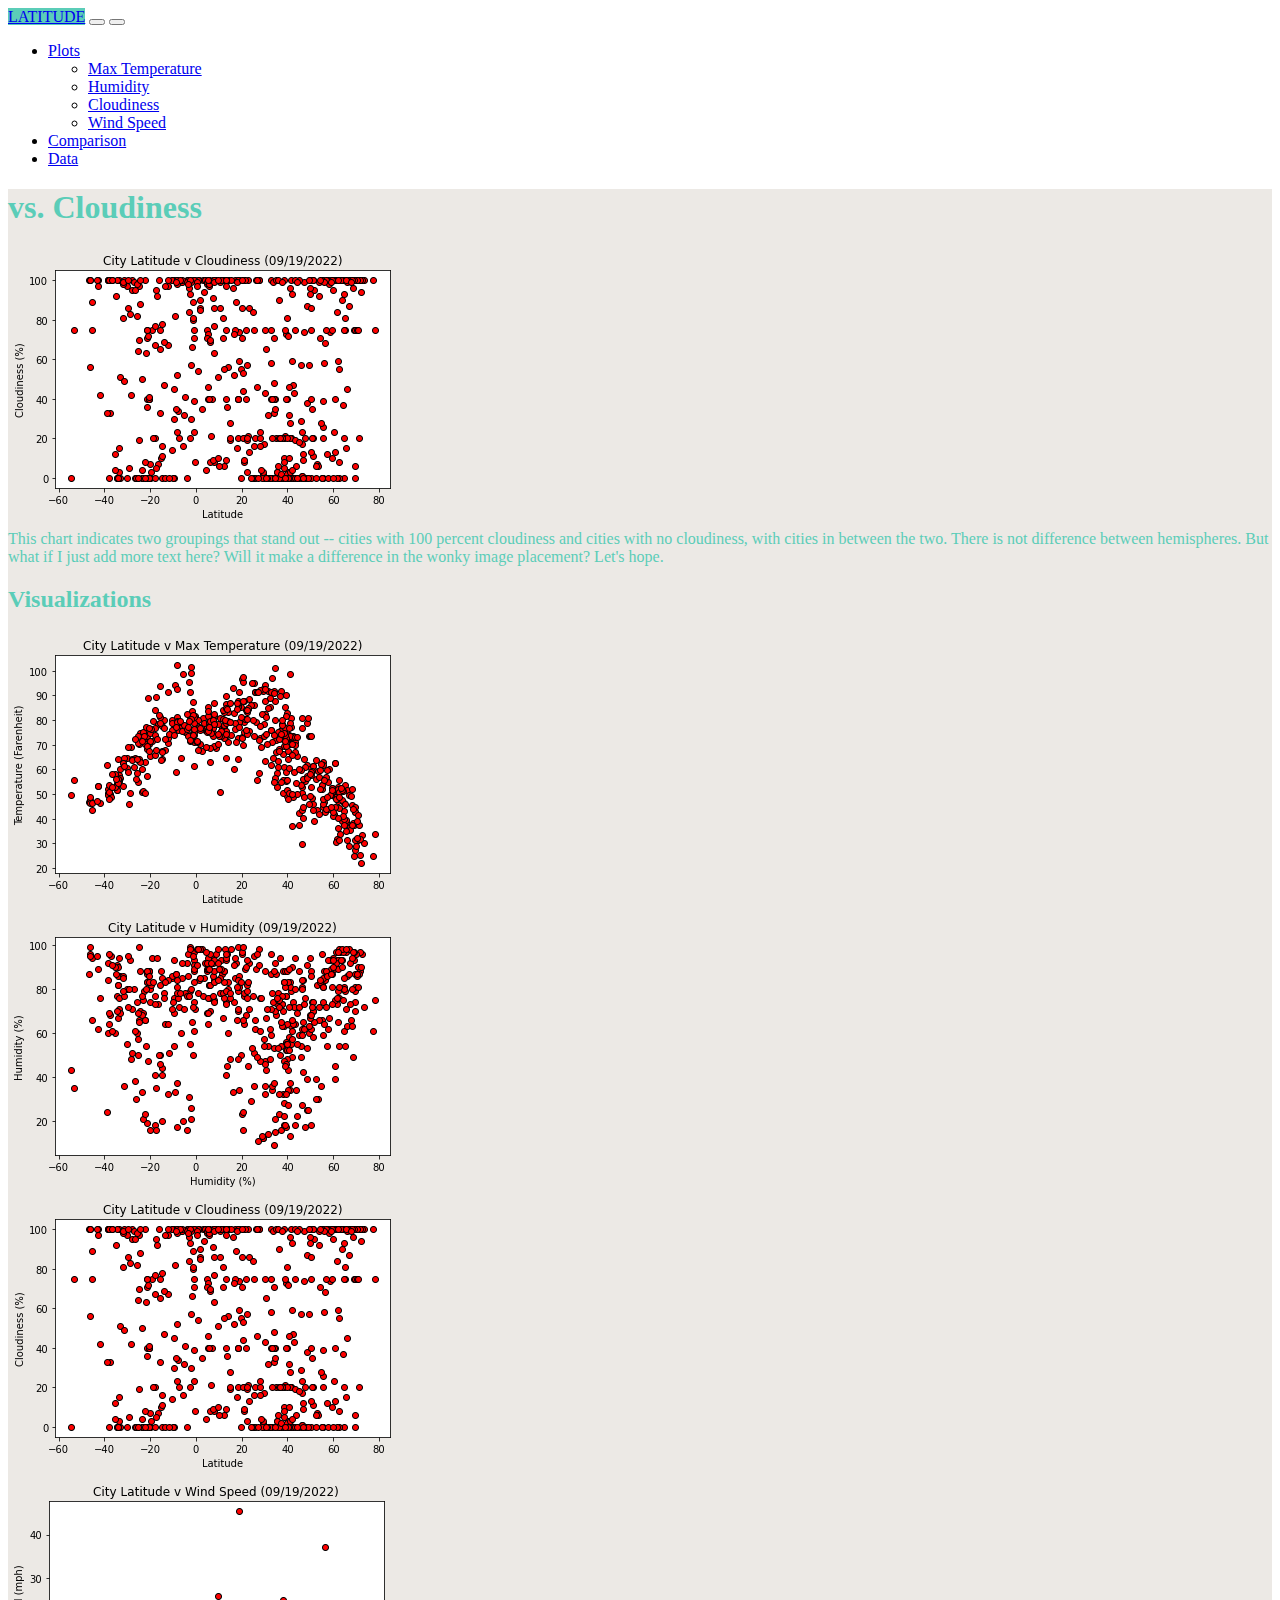
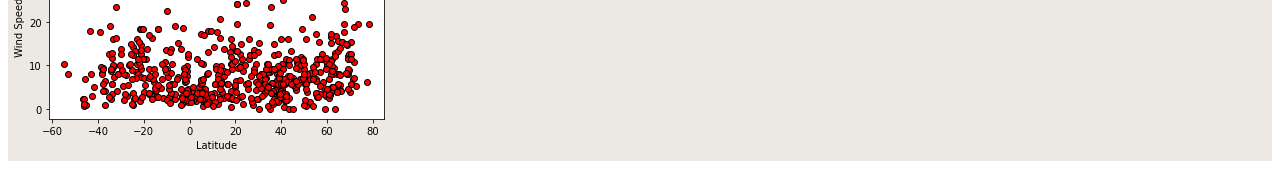
==== visualizations/cloudy.html @ a44df960 "Second commit" ====
<!doctype html>
    <html lang="en">
      <head>
        <!-- Required meta tags -->
        <meta charset="utf-8">
        <meta name="viewport" content="width=device-width, initial-scale=1">
    
        <!-- Bootstrap CSS -->
        <link href="https://cdn.jsdelivr.net/npm/bootstrap@5.1.3/dist/css/bootstrap.min.css" rel="stylesheet" integrity="sha384-1BmE4kWBq78iYhFldvKuhfTAU6auU8tT94WrHftjDbrCEXSU1oBoqyl2QvZ6jIW3" crossorigin="anonymous">
    
        <title>Cloudiness</title>
      </head>
      <body>
    
        <style>
          .my-custom-container
          {background-color: rgb(236, 233, 229);}
          .my-text-color
          {
            color:rgb(91, 205, 184)
          }
        </style>
    
        <nav class="navbar navbar-expand-md bg-light navbar-light">
            <div class="container-fluid">
                <a class="navbar-brand mb-0 h1 fs-5 text-light" style="background-color: rgb(91, 205, 184)"  href="../index.html" target="_self">LATITUDE</a>
                    <button class="navbar-toggler" type="button" data-bs-toggle="collapse" data-bs-target="#navbarNav" aria-controls="navbarNav" aria-expanded="false" aria-label="Toggle navigation">
                        <span class="navbar-toggler-icon"></span>
                    </button>
                <button class="navbar-toggler" type="button" data-bs-toggle="collapse" data-bs-target="#navmenu">
                    <span class="navbar-toggler-icon"></span>
    
                </button>
                <div class="collapse navbar-collapse" id="navmenu">
                 <ul class="navbar-nav ms-auto">
                </li>
                <li class="nav-item dropdown">
                  <a class="nav-link dropdown-toggle" href="#" role="button" data-bs-toggle="dropdown" aria-expanded="false">
                    Plots
                  </a>
                  <ul class="dropdown-menu">
                    <li><a class="dropdown-item" href="/Web-Design-Challenge/visualizations/temp.html" target="_self">Max Temperature</a></li>
                    <li><a class="dropdown-item" href="/Web-Design-Challenge/visualizations/humidity.html" target="_self">Humidity</a></li>
                    <li><a class="dropdown-item" href="/Web-Design-Challenge/visualizations/cloudy.html" target="_self">Cloudiness</a></li>
                    <li><a class="dropdown-item" href="/Web-Design-Challenge/visualizations/wind.html" target="_self">Wind Speed</a></li>
                  </ul>
                </li>
                    <li class="nav-item">
                      <a href="/Web-Design-Challenge/visualizations/comparison.html" class="nav-link" target="_self">Comparison</a>
                    </li>
                    <li class="nav-item">
                        <a href="#data" class="nav-link">Data</a>
                    </li>
                 </ul>   
                </div>
            </div>
            
        </nav>
       
        <div class="container-fluid">
          <div class="container-fluid my-custom-container">
            <div class="row p-5">
              <div class="col-sm-7"><div class="p-5 bg-light">
                <div class="text-center my-text-color"><H1>vs. Cloudiness</H1></div>
                <img src="../assets/images/lat-cloudiness.png" class="float-start imageshadow p-3"  alt="Latitude vs Cloudiness">
               <div class="my-text-color"> This chart indicates two groupings that stand out -- cities with 100 percent cloudiness
                                           and cities with no cloudiness, with cities in between the two. There is not difference
                                            between hemispheres. But what if I just add more text here?  Will it make
                                            a difference in the wonky image placement? Let's hope.</div></div>
              </div>
                <div class="col-sm-5"><div class="p-5 bg-light">
                  
                  <div class="text-center my-text-color"><H2>Visualizations</H2>
                    <div class="container">
                      <div class="row p-3">
                        <div class="col-sm-6">
                          <a href="temp.html"><img src="../assets/images/lat-temp.png" class="img-fluid img-thumbnail" alt="Latitude vs Temperature"></a>
                        </div>
                        <div class="col-sm-6">
                          <a href="/Web-Design-Challenge/visualizations/humidity.html" target="_self"><img src="../assets/images/lat-humidity.png" class="img-fluid img-thumbnail" alt="Latitude vs Humidity"></a>
                        </div>
                      </div>
                      <div class="row p-3">
                        <div class="col-sm-6">
                          <a href="cloudy.html"><img src="../assets/images/lat-cloudiness.png" class="img-fluid img-thumbnail" alt="Latitude vs Cloudiness"></a>
                        </div>
                        <div class="col-sm-6">
                          <a href="wind.html"><img src="../assets/images/lat-windspeed.png" class="img-fluid img-thumbnail" alt="Latitude vs Wind Speed"></a>
                        </div>
                      </div>
                    </div>
                  </div> 
                 
                
                </div>
    
              </div>
        </div>
    
    
    
    
    
        </div>
        
        <!-- Optional JavaScript; choose one of the two! -->
    
        <!-- Option 1: Bootstrap Bundle with Popper -->
        <script src="https://cdn.jsdelivr.net/npm/bootstrap@5.1.3/dist/js/bootstrap.bundle.min.js" integrity="sha384-ka7Sk0Gln4gmtz2MlQnikT1wXgYsOg+OMhuP+IlRH9sENBO0LRn5q+8nbTov4+1p" crossorigin="anonymous"></script>
    
        
        
      </body>
    </html>
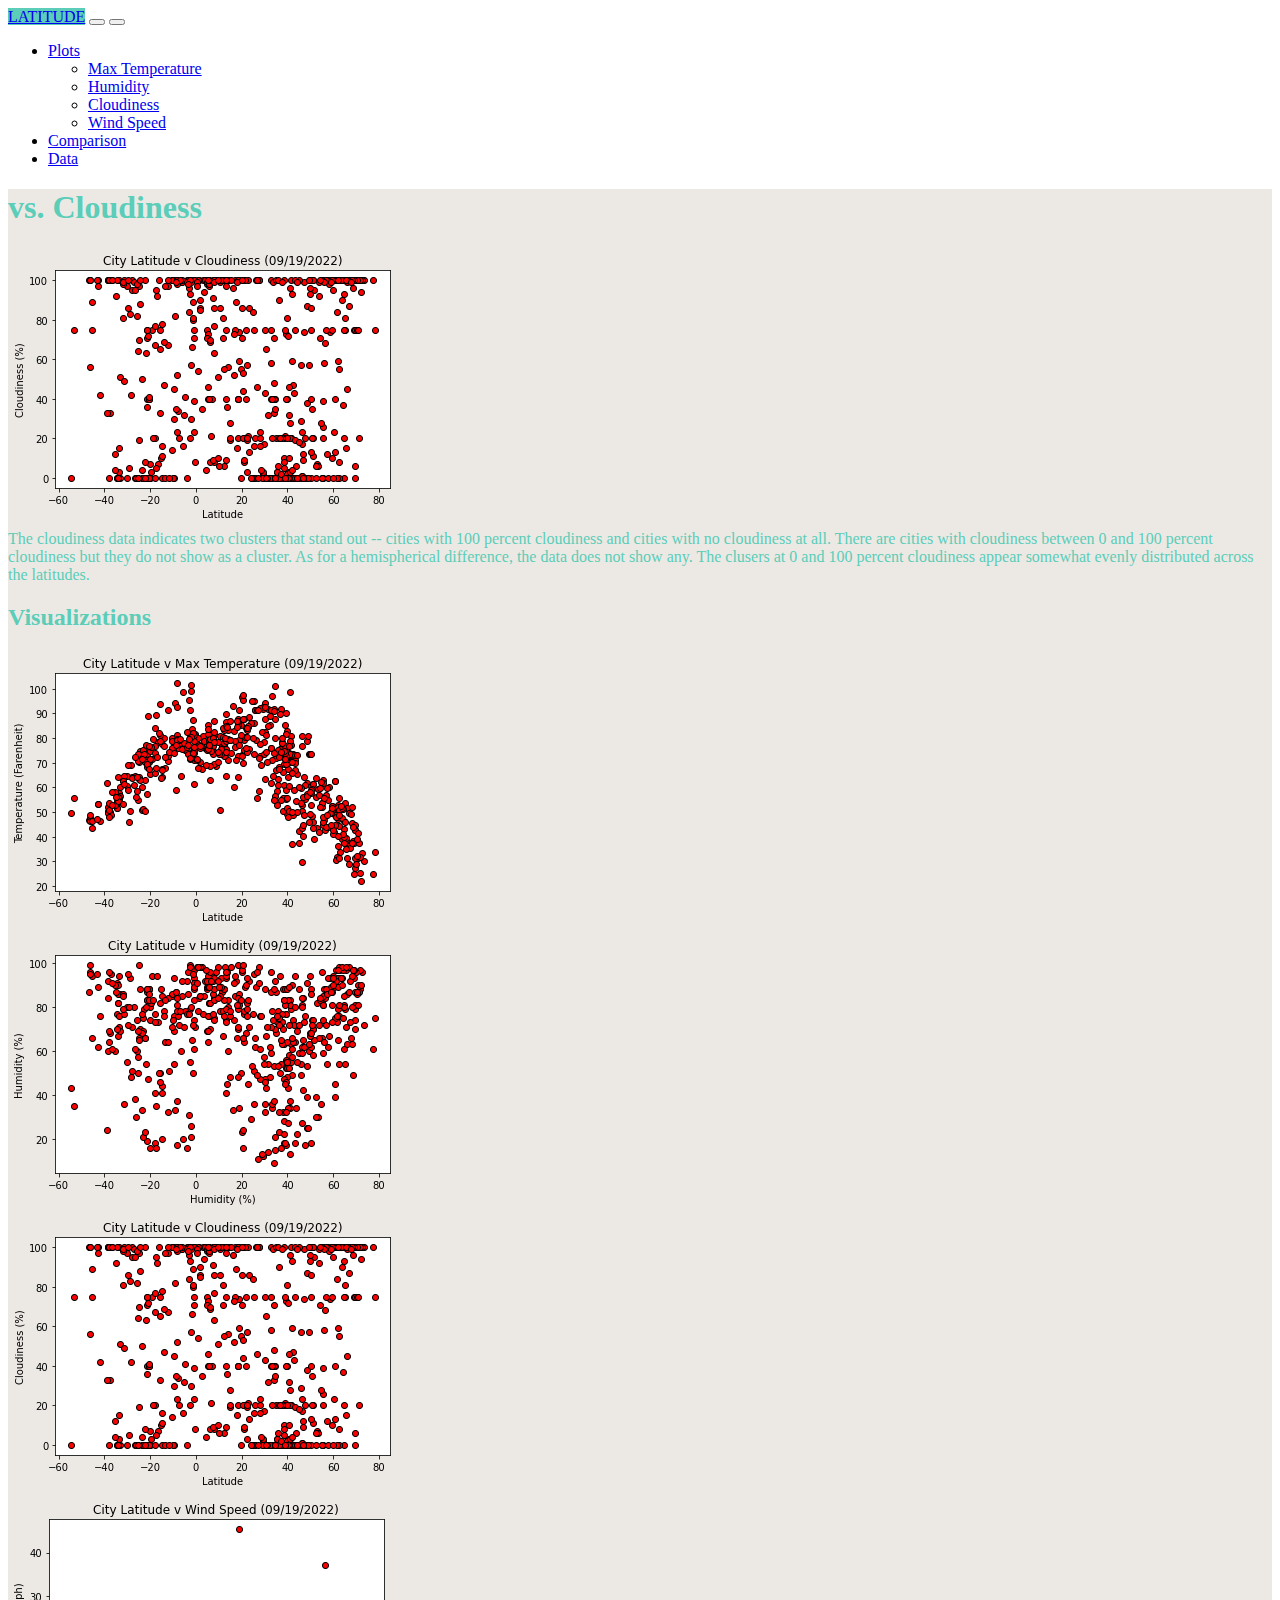
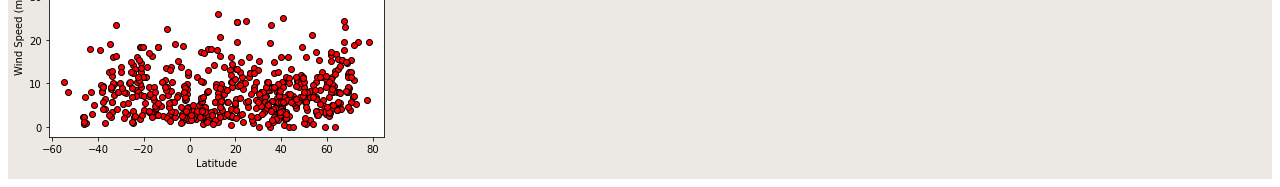
==== commit cea2179b: "visualization analysis added" ====
--- a/visualizations/cloudy.html
+++ b/visualizations/cloudy.html
@@ -63,11 +63,12 @@
             <div class="row p-5">
               <div class="col-sm-7"><div class="p-5 bg-light">
                 <div class="text-center my-text-color"><H1>vs. Cloudiness</H1></div>
-                <img src="../assets/images/lat-cloudiness.png" class="float-start imageshadow p-3"  alt="Latitude vs Cloudiness">
-               <div class="my-text-color"> This chart indicates two groupings that stand out -- cities with 100 percent cloudiness
-                                           and cities with no cloudiness, with cities in between the two. There is not difference
-                                            between hemispheres. But what if I just add more text here?  Will it make
-                                            a difference in the wonky image placement? Let's hope.</div></div>
+                <img src="../assets/images/lat-cloudiness.png" class="img-fluid float-start imageshadow p-3"  alt="Latitude vs Cloudiness">
+               <div class="my-text-color"> The cloudiness data indicates two clusters that stand out -- cities with 100 percent cloudiness
+                                           and cities with no cloudiness at all. There are cities with cloudiness between 0 and 100 percent
+                                           cloudiness but they do not show as a cluster. As for a hemispherical difference, the data does not show
+                                           any. The clusers at 0 and 100 percent cloudiness appear somewhat evenly distributed across the latitudes.
+                                          </div></div>
               </div>
                 <div class="col-sm-5"><div class="p-5 bg-light">
                   
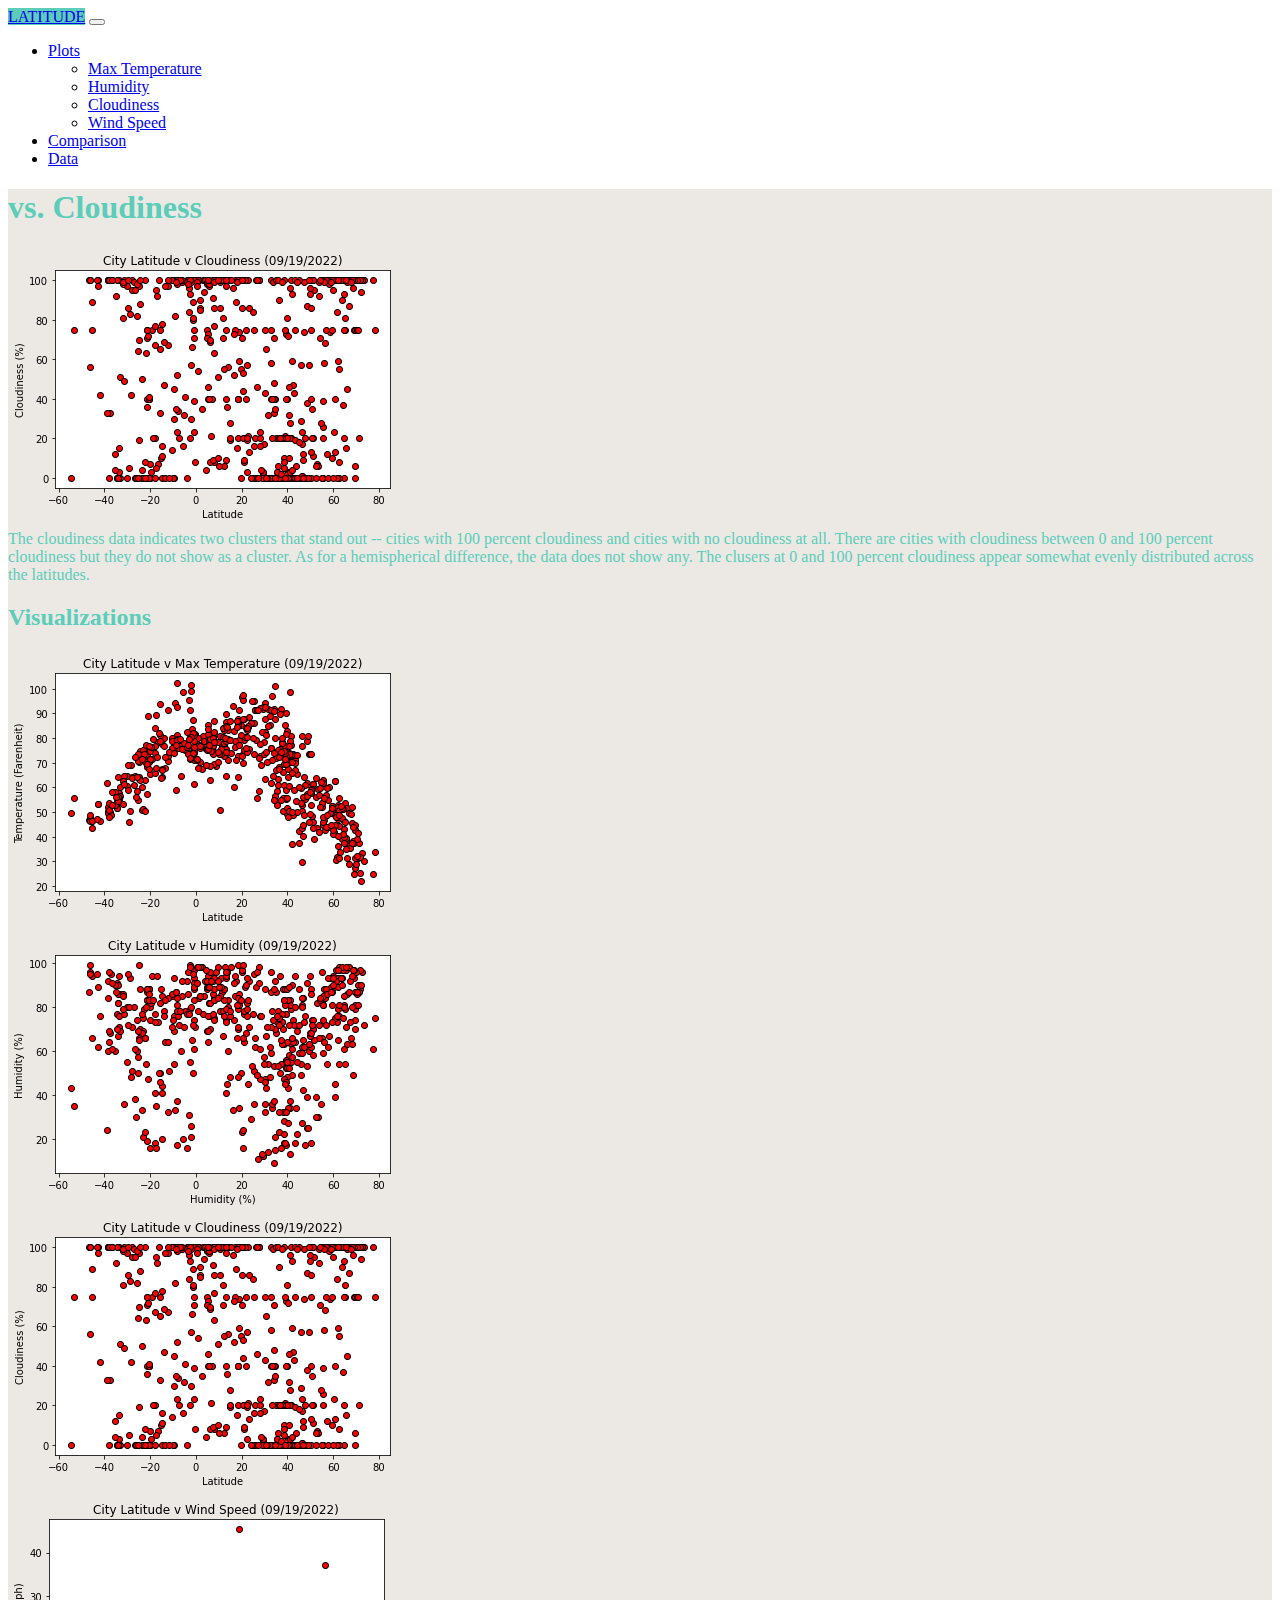
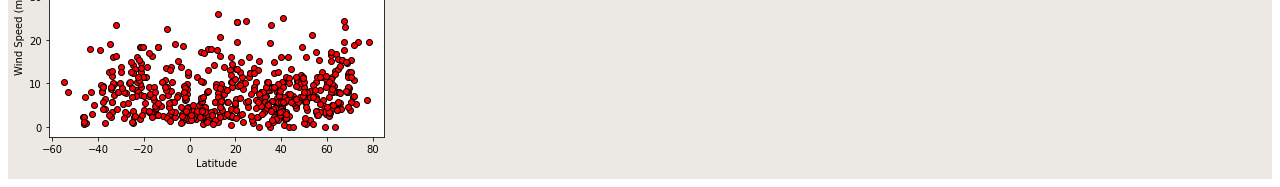
==== commit 3921340b: "remove spurious hamburger icon" ====
--- a/visualizations/cloudy.html
+++ b/visualizations/cloudy.html
@@ -25,9 +25,7 @@
         <nav class="navbar navbar-expand-md bg-light navbar-light">
             <div class="container-fluid">
                 <a class="navbar-brand mb-0 h1 fs-5 text-light" style="background-color: rgb(91, 205, 184)"  href="../index.html" target="_self">LATITUDE</a>
-                    <button class="navbar-toggler" type="button" data-bs-toggle="collapse" data-bs-target="#navbarNav" aria-controls="navbarNav" aria-expanded="false" aria-label="Toggle navigation">
-                        <span class="navbar-toggler-icon"></span>
-                    </button>
+                    
                 <button class="navbar-toggler" type="button" data-bs-toggle="collapse" data-bs-target="#navmenu">
                     <span class="navbar-toggler-icon"></span>
     
